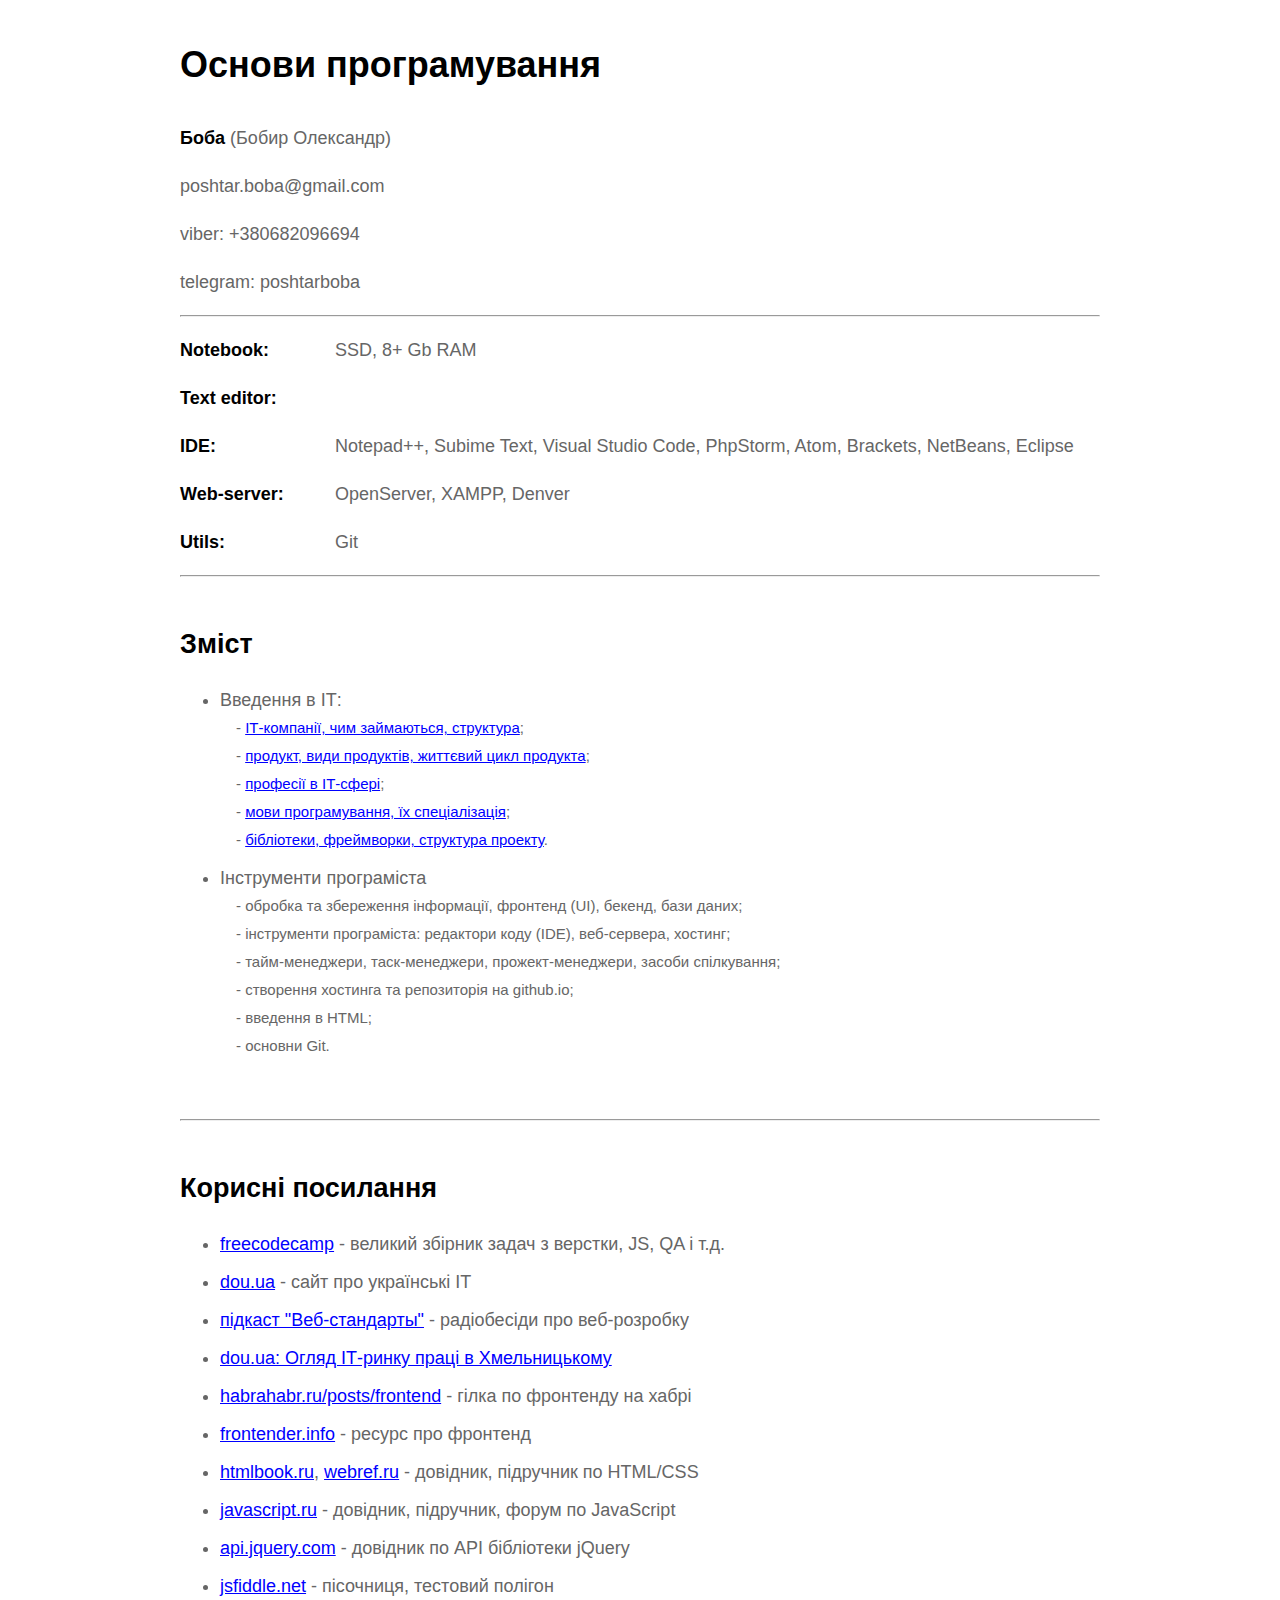
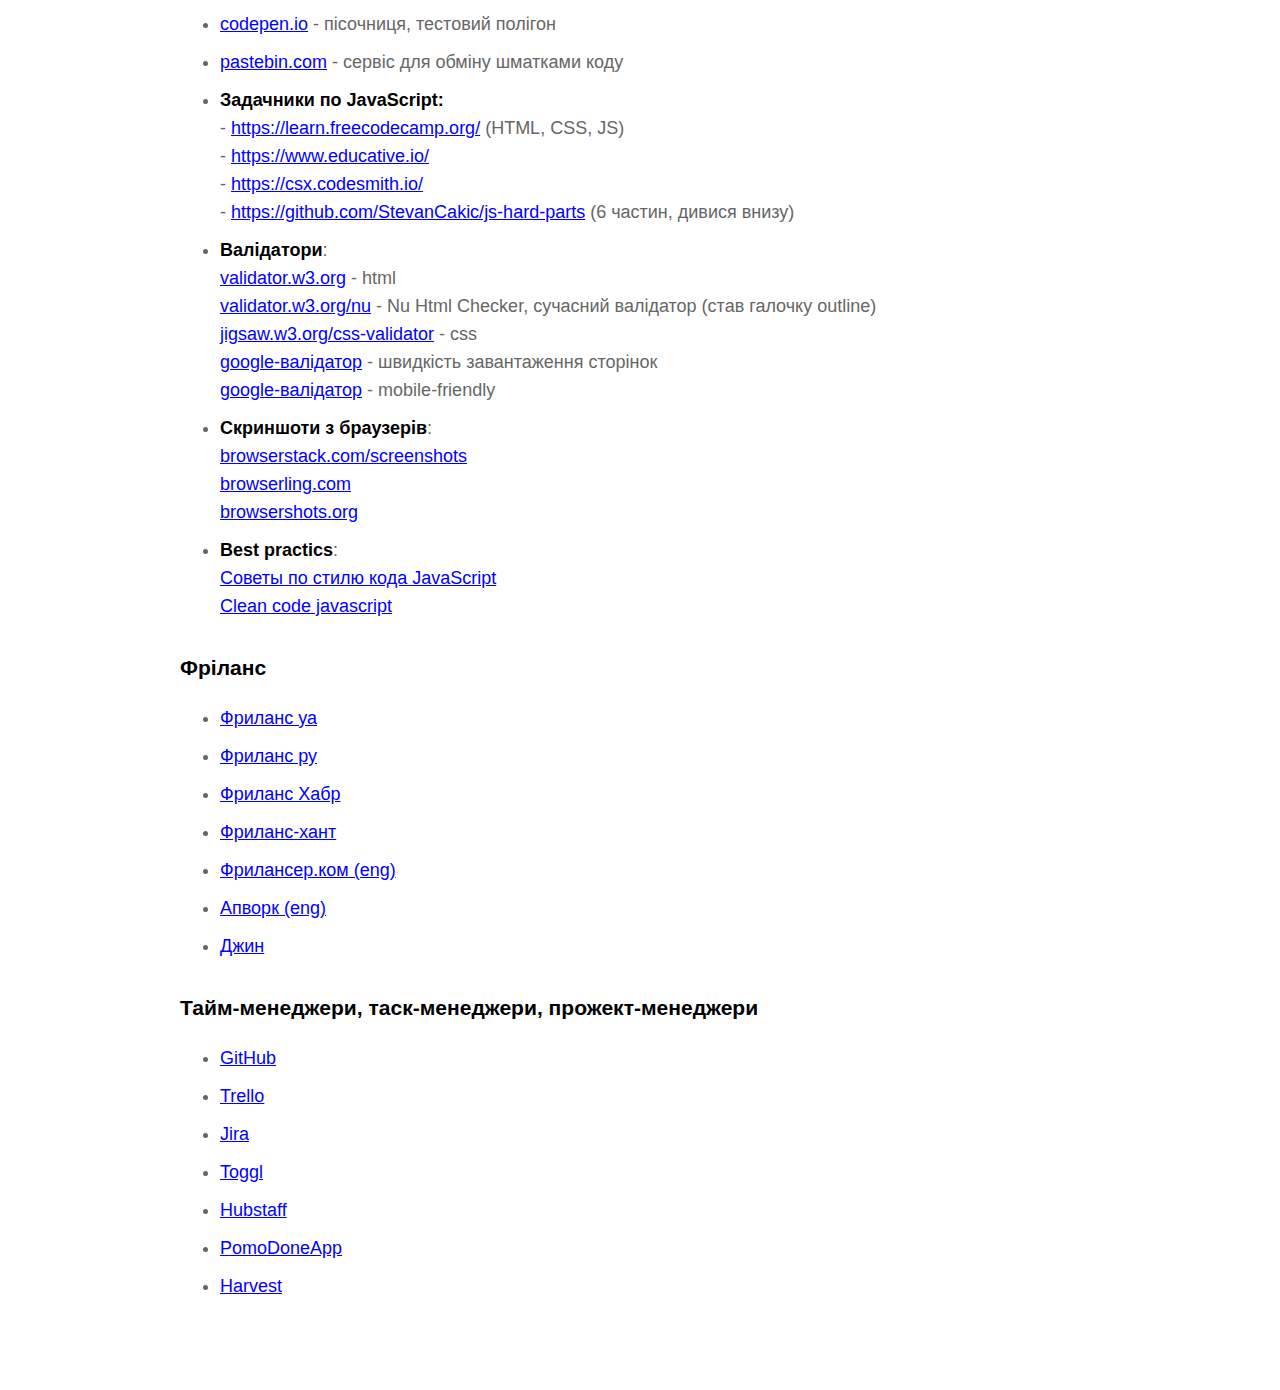
==== index.html @ 18d2d89e "start" ====
<!DOCTYPE html>
<html>
<head>
	<title>Основи програмування</title>
	<meta charset="utf-8">
	<meta name="keywords" content="">
	<meta name="description" content="">
	<meta name="viewport" content="width=device-width, initial-scale=1.0">
	<meta name="format-detection" content="telephone=no">
	<link type="text/css" rel="stylesheet" href="style.css">
</head>
<body class="contents-page">
<div id="mainwrapper">
	<div class="resize">
	
		<h1>Основи програмування</h1>
		<p><strong>Боба</strong> (Бобир Олександр)</p>
		<p>poshtar.boba@gmail.com</p>
		<p>viber: +380682096694</p>
		<p>telegram: poshtarboba</p>
		<hr>
		<p class="main-info"><strong>Notebook:</strong> SSD, 8+ Gb RAM</p>
		<p class="main-info"><strong>Text editor:</strong> </p>
		<p class="main-info"><strong>IDE:</strong> Notepad++, Subime Text, Visual Studio Code, PhpStorm, Atom, Brackets, NetBeans, Eclipse</p>
		<p class="main-info"><strong>Web-server:</strong> OpenServer, XAMPP, Denver</p>
		<p class="main-info"><strong>Utils:</strong> Git</p>
		<hr>
		<section class="parts">
			<h2>Зміст</h2>
			<ul>
				<li>
					Введення в ІТ:
					<small>
						- <a href="it-start-companies.html">ІТ-компанії, чим займаються, структура</a>;<br>
						- <a href="it-start-product.html">продукт, види продуктів, життєвий цикл продукта</a>;<br>
						- <a href="it-start-professions.html">професії в ІТ-сфері</a>;<br>
						- <a href="it-start-languages.html">мови програмування, їх спеціалізація</a>;<br>
						- <a href="it-start-project.html">бібліотеки, фреймворки, структура проекту</a>.
					</small>
				</li>
				<li>
					Інструменти програміста
					<small>
						<!-- Скачати Notepad++ та Git -->
						- обробка та збереження інформації, фронтенд (UI), бекенд, бази даних;<br>
						- інструменти програміста: редактори коду (IDE), веб-сервера, хостинг;<br>
						- тайм-менеджери, таск-менеджери, прожект-менеджери, засоби спілкування;<br>
						- створення хостинга та репозиторія на github.io;<br>
						- введення в HTML;<br>
						- основни Git.
					</small>
				</li>
			</ul>
		</section>
		<hr>
		<section>
			<h2>Корисні посилання</h2>
			<ul>
				<li><a href="https://learn.freecodecamp.org/" target="_blank">freecodecamp</a> - великий збірник задач з верстки, JS, QA і т.д.</li>
				<li><a href="https://dou.ua/" target="_blank">dou.ua</a> - сайт про українські IT</li>
				<li><a href="https://soundcloud.com/web-standards/" target="_blank">підкаст "Веб-стандарты"</a> - радіобесіди про веб-розробку</li>
				<li><a href="https://dou.ua/lenta/articles/it-market-khmelnytskiy/" target="_blank">dou.ua: Огляд ІТ-ринку праці в Хмельницькому</a></li>
				<li><a href="http://habrahabr.ru/posts/frontend/" target="_blank">habrahabr.ru/posts/frontend</a> - гілка по фронтенду на хабрі</li>
				<li><a href="http://frontender.info/" target="_blank">frontender.info</a> - ресурс про фронтенд</li>
				<li><a href="http://htmlbook.ru/" target="_blank">htmlbook.ru</a>, <a href="http://webref.ru/" target="_blank">webref.ru</a> - довідник, підручник по HTML/CSS</li>
				<li><a href="http://javascript.ru/" target="_blank">javascript.ru</a> - довідник, підручник, форум по JavaScript</li>
				<li><a href="http://api.jquery.com/" target="_blank">api.jquery.com</a> - довідник по API бібліотеки jQuery</li>
				<li><a href="https://jsfiddle.net/" target="_blank">jsfiddle.net</a> - пісочниця, тестовий полігон</li>
				<li><a href="https://codepen.io/" target="_blank">codepen.io</a> - пісочниця, тестовий полігон</li>
				<li><a href="https://pastebin.com/" target="_blank">pastebin.com</a> - сервіс для обміну шматками коду</li>
				<li>
					<strong>Задачники по JavaScript:</strong><br>
					- <a href="https://learn.freecodecamp.org/" target="_blank">https://learn.freecodecamp.org/</a> (HTML, CSS, JS)<br>
					- <a href="https://www.educative.io/" target="_blank">https://www.educative.io/</a><br>
					- <a href="https://csx.codesmith.io/" target="_blank">https://csx.codesmith.io/</a><br>
					- <a href="https://github.com/StevanCakic/js-hard-parts" target="_blank">https://github.com/StevanCakic/js-hard-parts</a> (6 частин, дивися внизу)<br>
				</li>
				<!-- TODO: курси, всілякі кодекадемі, українські -->
				<li>
					<strong>Валідатори</strong>:<br>
					<a href="https://validator.w3.org/" target="_blank">validator.w3.org</a> - html<br>
					<a href="https://validator.w3.org/nu/" target="_blank">validator.w3.org/nu</a> - Nu Html Checker, сучасний валідатор (став галочку outline)<br>
					<a href="http://jigsaw.w3.org/css-validator/" target="_blank">jigsaw.w3.org/css-validator</a> - css<br>
					<a href="https://developers.google.com/speed/pagespeed/insights/" target="_blank">google-валідатор</a> - швидкість завантаження сторінок<br>
					<a href="https://www.google.com/webmasters/tools/mobile-friendly/" target="_blank">google-валідатор</a> - mobile-friendly
				</li>
				<li>
					<strong>Скриншоти з браузерів</strong>:<br>
					<a href="https://www.browserstack.com/screenshots/" target="_blank">browserstack.com/screenshots</a><br>
					<a href="https://www.browserling.com/" target="_blank">browserling.com</a><br>
					<a href="http://browsershots.org/" target="_blank">browsershots.org</a>
				</li>
				<li>
					<strong>Best practics</strong>:<br>
					<a href="https://learn.javascript.ru/coding-style" target="_blank">Советы по стилю кода JavaScript</a><br>
					<a href="https://github.com/ryanmcdermott/clean-code-javascript" target="_blank">Clean code javascript</a><br>
				</li>
			</ul>
			<h3>Фріланс</h3>
			<ul>
				<li><a href="https://freelance.ua/" target="_blank">Фриланс уа</a></li>
				<li><a href="https://www.fl.ru/" target="_blank">Фриланс ру</a></li>
				<li><a href="https://freelance.habr.com/" target="_blank">Фриланс Хабр</a></li>
				<li><a href="https://freelancehunt.com/" target="_blank">Фриланс-хант</a></li>
				<li><a href="https://www.freelancer.com/" target="_blank">Фрилансер.ком (eng)</a></li>
				<li><a href="https://www.upwork.com/" target="_blank">Апворк (eng)</a></li>
				<li><a href="https://djinni.co/" target="_blank">Джин</a></li>
			</ul>
			
			<h3>Тайм-менеджери, таск-менеджери, прожект-менеджери</h3>
			<ul>
				<li><a href="https://github.com/">GitHub</a></li>
				<li><a href="https://trello.com/">Trello</a></li>
				<li><a href="https://ru.atlassian.com/software/jira">Jira</a></li>
				<li><a href="https://toggl.com/">Toggl</a></li>
				<li><a href="https://hubstaff.com/">Hubstaff</a></li>
				<li><a href="https://pomodoneapp.com/">PomoDoneApp</a></li>
				<li><a href="https://www.getharvest.com/">Harvest</a></li>
			</ul>
			
		</section>

	</div>
</div>

<script src="script.js"></script>

</body>
</html>
---- style.css ----
body { position: relative; margin: 0; padding: 0; color: #666; font: normal 18px/28px Helvetica, Arial, sans-serif; background: #fff;}
.clr:after { content: ""; display: block; height: 0; overflow: hidden; font-size: 0; line-height: 0; clear: both;}

p { margin: 0; padding: 10px 0;}
a { color: #00f; text-decoration: underline;}
a:hover { color: #77f;}
a img { border: none;}
h1, h2, h3, h4, h5, h6 { margin: 0; padding: 0; font-weight: bold; color: #000;}
h1 { padding: 40px 0 24px; font-size: 36px; line-height: 1.4em;}
h2 { padding: 24px 0 12px; font-size: 27px; line-height: 1.4em;}
section > h2:first-child { padding-top: 0;}
h3 { padding: 24px 0 12px;}
.fl { float: left;}
.fr { float: right;}
.fn { float: none;}
.tal { text-align: left;}
.tac { text-align: center;}
.tar { text-align: right;}
.ucase { text-transform: uppercase;}
.lcase { text-transform: none;}
.bold { font-weight: bold;}
.italic { font-style: italic;}
.stroke { text-decoration: line-through; color: #bbb;}
strong { font-weight: bold;}
em { font-style: italic;}
form, menu, iframe { display: block; margin: 0; padding: 0; border: none;}
iframe { margin: 20px 0; width: 100%; height: 80vh;  border: 2px solid #eeb;}
ol, ul { margin: 0; padding-top: 10px;}
li { padding-bottom: 10px;}
sup, sub { font-size: 12px; line-height: 14px;}
.noselect { -webkit-user-select: none; -moz-user-select: none; user-select: none;}
kbd { margin: 0 2px; padding: 0 6px; background: #ccc; border-radius: 3px;}
* { outline: none;}

#mainwrapper { position: relative; overflow: hidden; min-width: 940px;}
.resize,
.no-resize { position: relative; margin: 0 auto; padding: 0 20px 40px;}
.resize { width: 920px;}
@media screen and (max-width: 980px) {
	#mainwrapper { min-width: 0;}
	.resize { width: 100%; box-sizing: border-box;}
}
section { padding: 40px 0;}
code, .code, pre { display: block; margin: 10px 0 20px; padding: 16px 20px; font-family: monospace; background: #ffe; border: 2px dashed #eeb;}
code .comment,
code .comment-js { font-style: italic; color: #bbb; font-size: 90%; }
code .comment-js { padding-left: 24px; }
code .comment-js:before { content: "// "; }
code em { color: #aaa; }
pre { font-size: 70%; line-height: 16px;}
strong { color: #000;}
abbr { cursor: help;}
strong abbr { border-bottom-color: #000;}
.big { font-size: 150%;}
.small { font-size: 80%;}
.danger { font-weight: bold; color: #f00;}
.success { font-weight: bold; color: #090;}
.black { color: #000;}
.light { opacity: 0.5;}
figure { margin: 10px 0 20px; padding: 10px; text-align: center; border: 1px solid #ccc;}
figure img { max-width: 100%;}
figure figcaption { padding-bottom: 4px; font-style: italic;}

footer { padding: 40px 0; border-top: 1px solid #aaa;}
footer .nav { font-size: 24px; line-height: 1.4em;}

.self-education { position: relative; font-size: 15px;}
.self-education a { opacity: 0.7;}
.self-education:before { content: '* '; color: #aaa;}
.main-info strong { display: inline-block; width: 150px;}
.main-info span { display: inline-block; width: 350px;}

.clear_example { padding: 16px; font-size: 140%; border: 4px solid red;}
.clear_example.clr:after { content: 'clear: both;'; height: 20px; background: green; font-size: 16px; line-height: 20px; color: #fff;}
.clear_example>div { padding: 16px; border: 2px solid blue;}
.clear_example>div:first-child { float: left; width: 250px; height: 60px;}
.clear_example>div:last-child { float: right; width: 400px; height: 80px;}
.noheight { padding: 20px 0 40px; font-size: 40px; font-weight: bold; color: #f00; text-decoration: line-through;}

.copycode { position: relative;}
.js-copy { position: absolute; right: 20px; top: 20px; padding: 10px 20px; font-size: 20px; color: grey; text-decoration: none; border: 1px solid grey; cursor: pointer;}
.defUl,
.defUl li { list-style: disc;}
.defUl { padding-left: 40px;}

.js-toggle { position: relative; padding-left: 40px; cursor: pointer; -webkit-user-select: none; -moz-user-select: none; user-select: none;}
.js-toggle:after { content: 'Тема для самоопрацювання'; position: absolute; right: 40px; top: 0; font-size: 12px; line-height: 16px; color: #aaa; font-style: italic;}
.js-toggle:before { content: ''; position: absolute; left: 0; top: 6px; width: 1px; height: 1px; border-top: 12px solid #aaa; border-left: 12px solid transparent; border-right: 12px solid transparent;}
.js-toggle.active:before { border-top: none; border-bottom: 12px solid #aaa;}
.js-toggle-box { display: none;}

.header-autohide {
	position: fixed;
	left: 0;
	top: 0;
	width: 100%;
	z-index: 42;
	background: #eee;
	border-bottom: 1px solid #aaa;
	transform: translate(0, -100%);
	transition: transform 0.2s ease;
}
.header-autohide.show {
	transform: translate(0, 0);	
}
.header-autohide p {
	text-align: center;
}
.header-autohide p a {
	display: inline-block;
	margin: 0 20px;
}
.header-autohide p a.prev:before {
	content: "<<< ";
}
.header-autohide p a.next:after {
	content: " >>>";
}
.header-autohide .contents-options {
	position: absolute;
	right: 0;
	top: 0;
	display: none;
}

.parts small {
	display: block;
	padding-left: 16px;
}

/* debug */
/*
a:not([target]) { font-size: 32px !important; line-height: 40px; font-weight: bold !important; color: red !important;}
body { background: red;}
body.ok { background: white;}
body.err { background: orange;}
*/
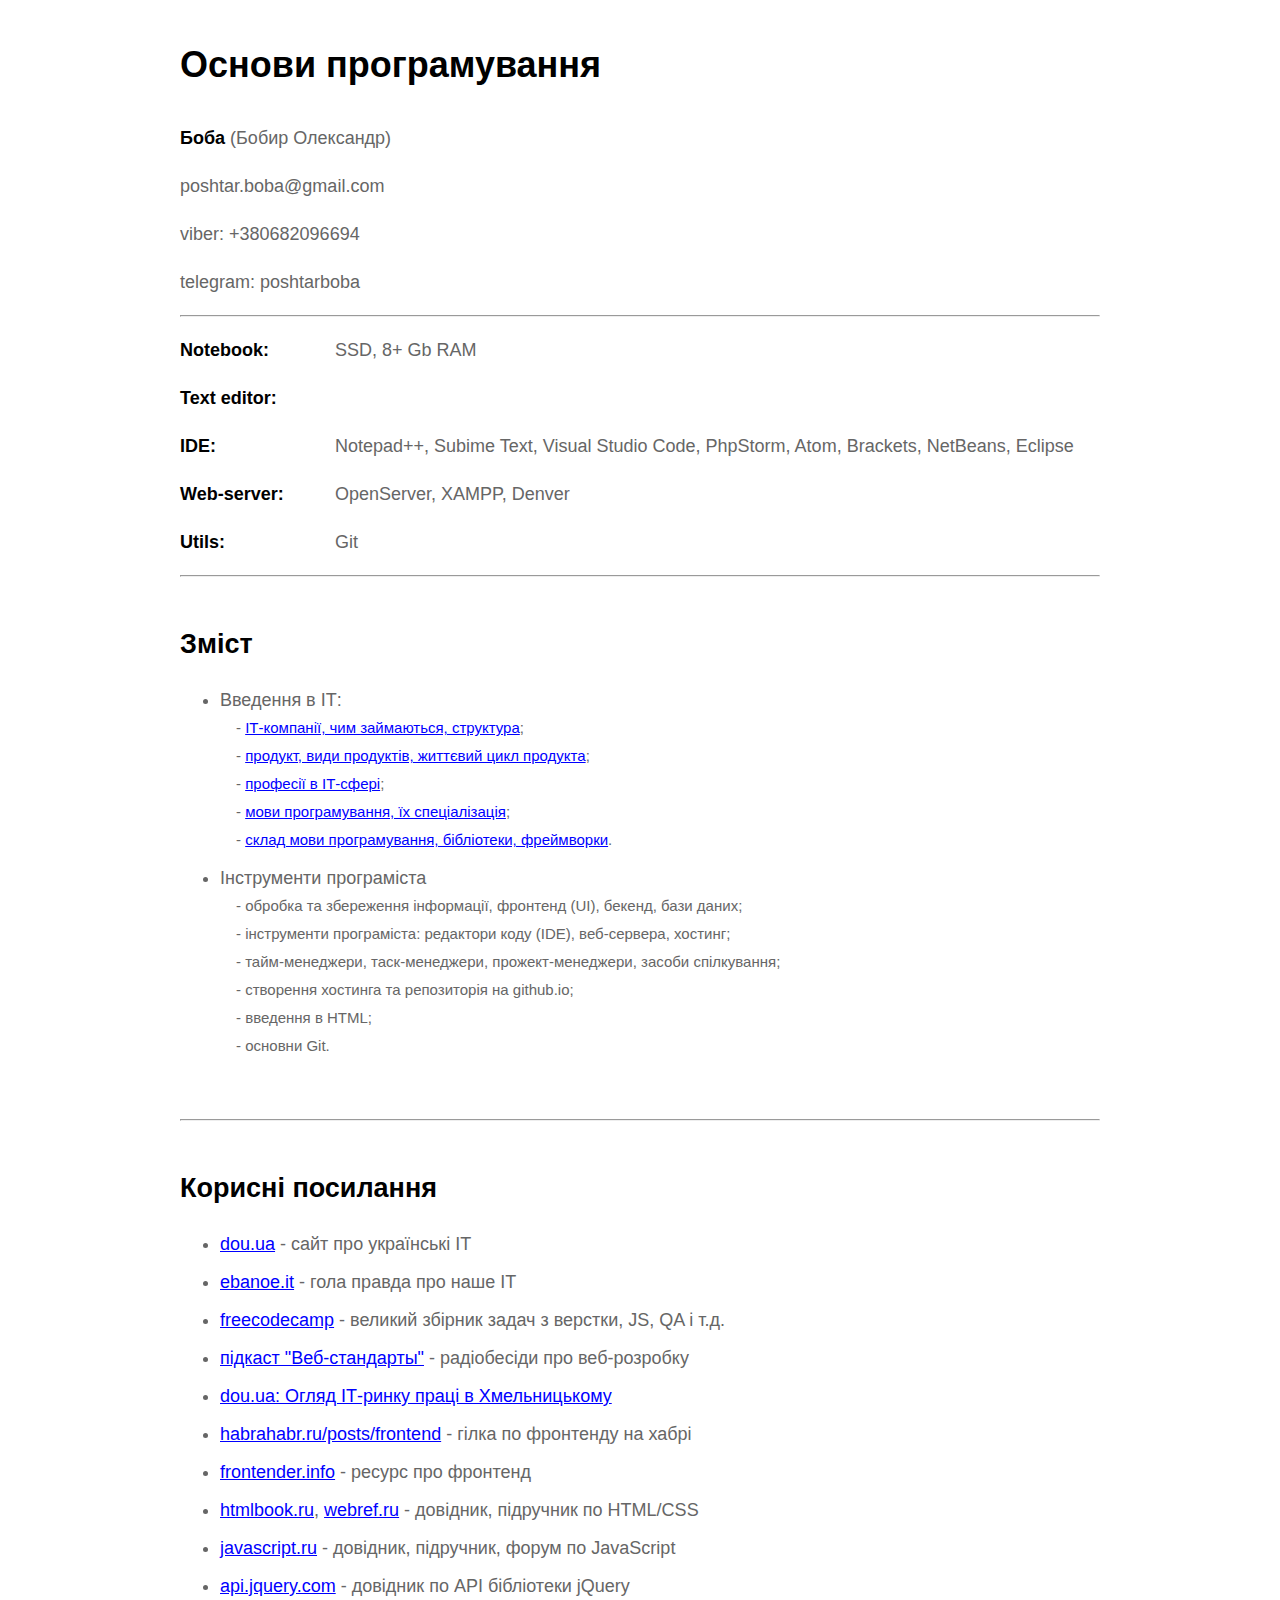
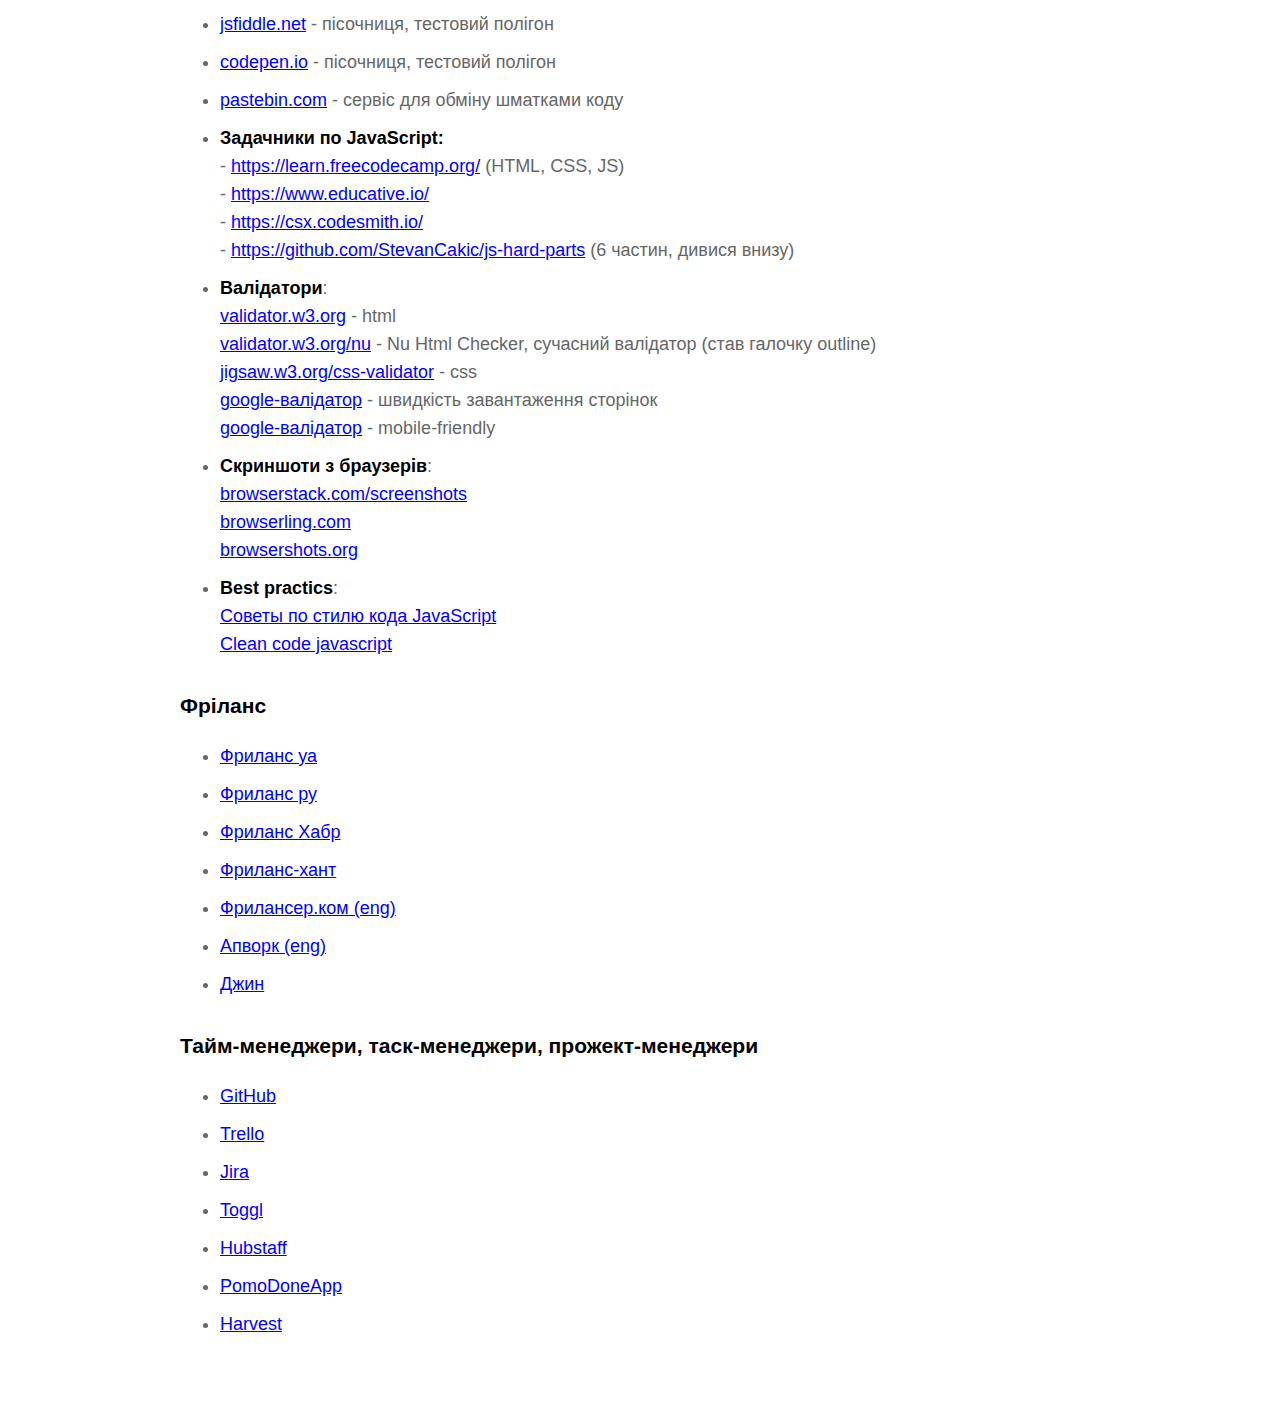
==== commit 4db4a5c9: "update repo" ====
--- a/index.html
+++ b/index.html
@@ -35,7 +35,7 @@
 						- <a href="it-start-product.html">продукт, види продуктів, життєвий цикл продукта</a>;<br>
 						- <a href="it-start-professions.html">професії в ІТ-сфері</a>;<br>
 						- <a href="it-start-languages.html">мови програмування, їх спеціалізація</a>;<br>
-						- <a href="it-start-project.html">бібліотеки, фреймворки, структура проекту</a>.
+						- <a href="it-start-languages2.html">склад мови програмування, бібліотеки, фреймворки</a>.
 					</small>
 				</li>
 				<li>
@@ -56,8 +56,9 @@
 		<section>
 			<h2>Корисні посилання</h2>
 			<ul>
+				<li><a href="https://dou.ua/" target="_blank">dou.ua</a> - сайт про українські IT</li>
+				<li><a href="https://ebanoe.it/" target="_blank">ebanoe.it</a> - гола правда про наше ІТ</li>
 				<li><a href="https://learn.freecodecamp.org/" target="_blank">freecodecamp</a> - великий збірник задач з верстки, JS, QA і т.д.</li>
-				<li><a href="https://dou.ua/" target="_blank">dou.ua</a> - сайт про українські IT</li>
 				<li><a href="https://soundcloud.com/web-standards/" target="_blank">підкаст "Веб-стандарты"</a> - радіобесіди про веб-розробку</li>
 				<li><a href="https://dou.ua/lenta/articles/it-market-khmelnytskiy/" target="_blank">dou.ua: Огляд ІТ-ринку праці в Хмельницькому</a></li>
 				<li><a href="http://habrahabr.ru/posts/frontend/" target="_blank">habrahabr.ru/posts/frontend</a> - гілка по фронтенду на хабрі</li>
--- a/style.css
+++ b/style.css
@@ -127,12 +127,3 @@
 	display: block;
 	padding-left: 16px;
 }
-
-/* debug */
-/*
-a:not([target]) { font-size: 32px !important; line-height: 40px; font-weight: bold !important; color: red !important;}
-body { background: red;}
-body.ok { background: white;}
-body.err { background: orange;}
-*/
-
